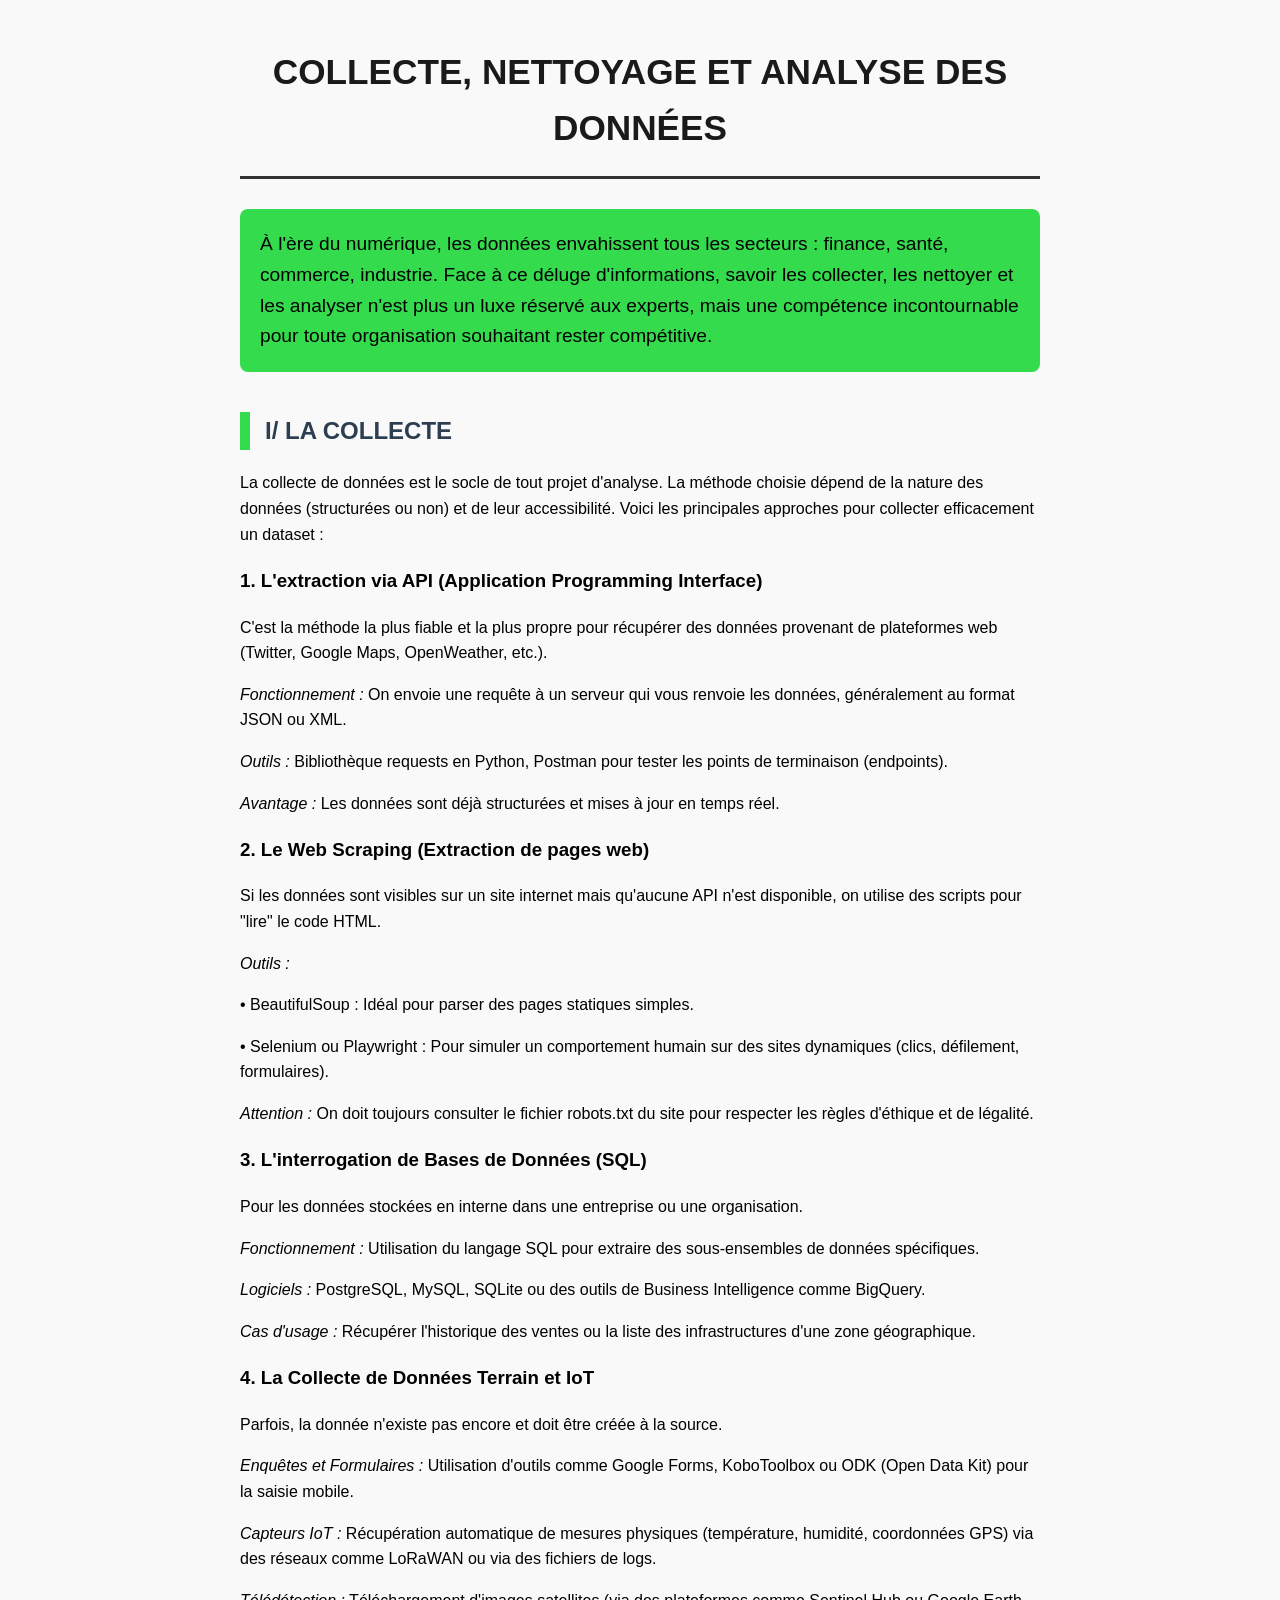
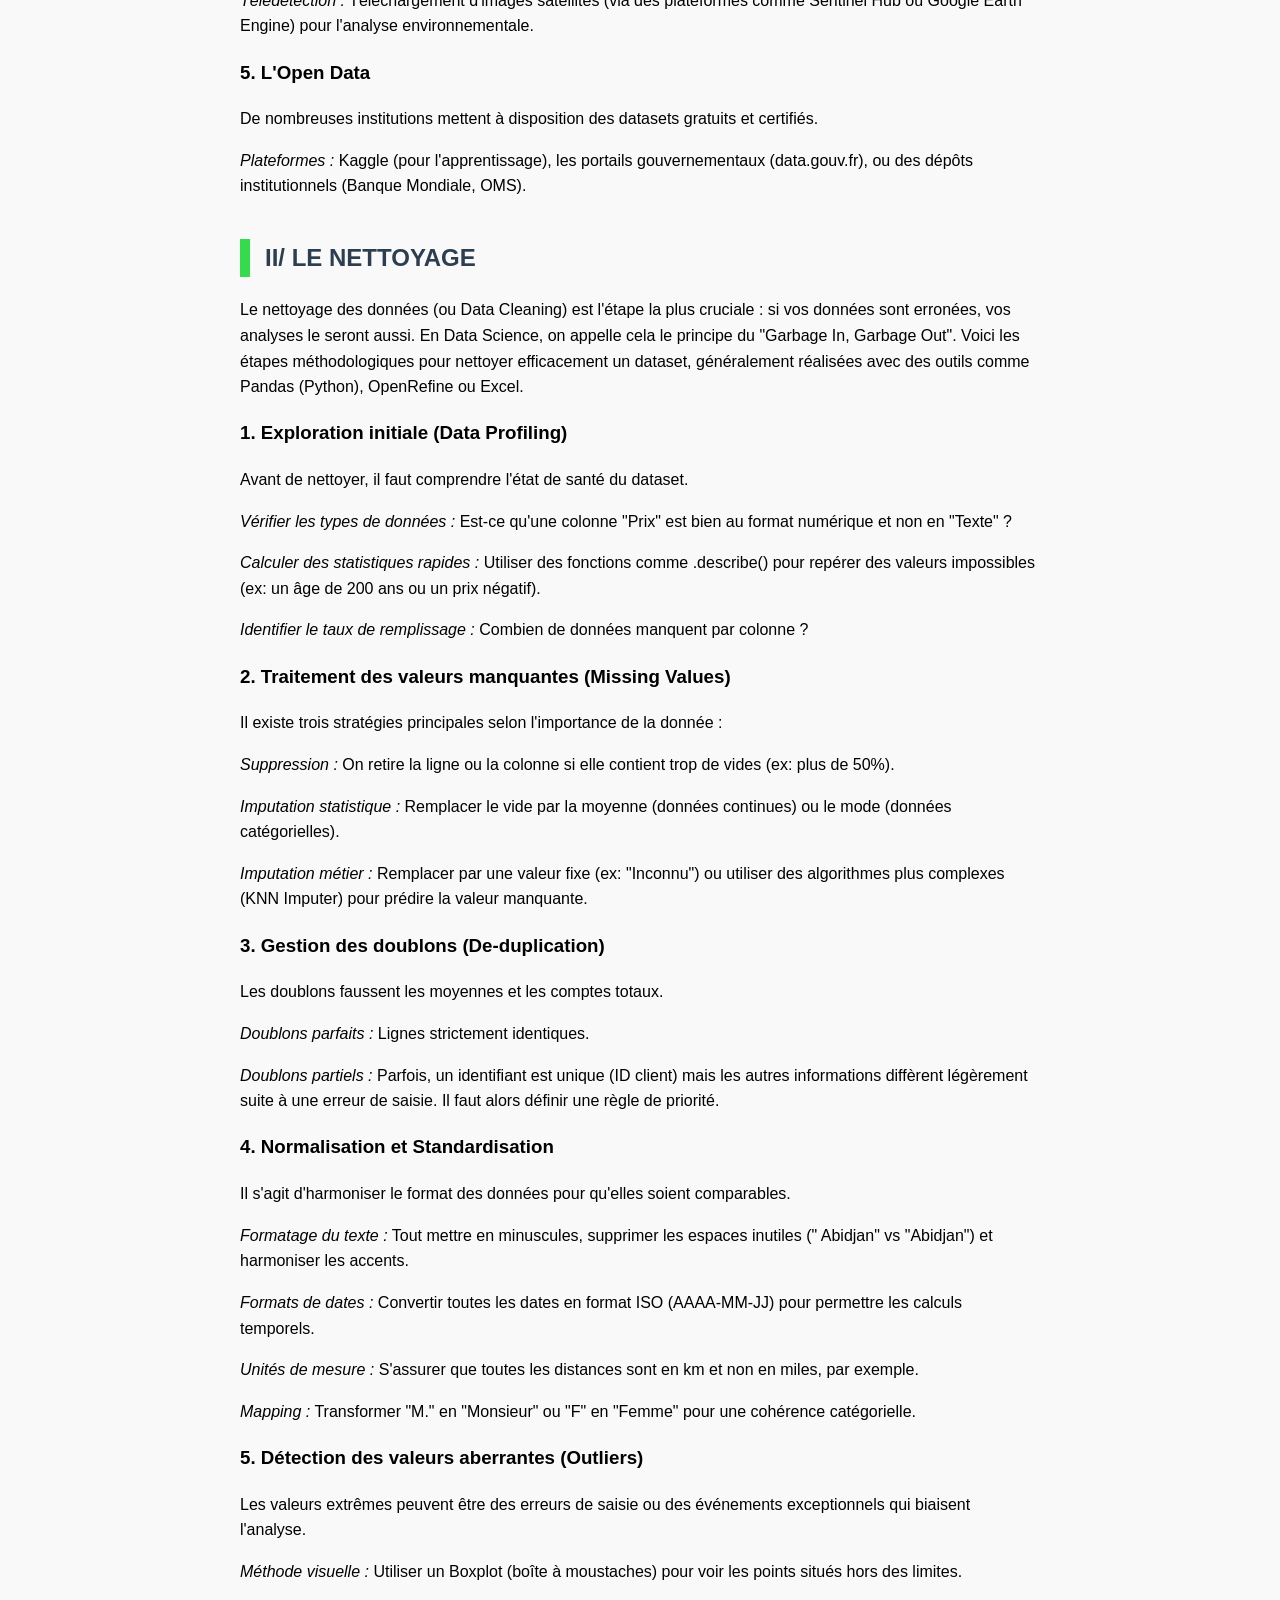
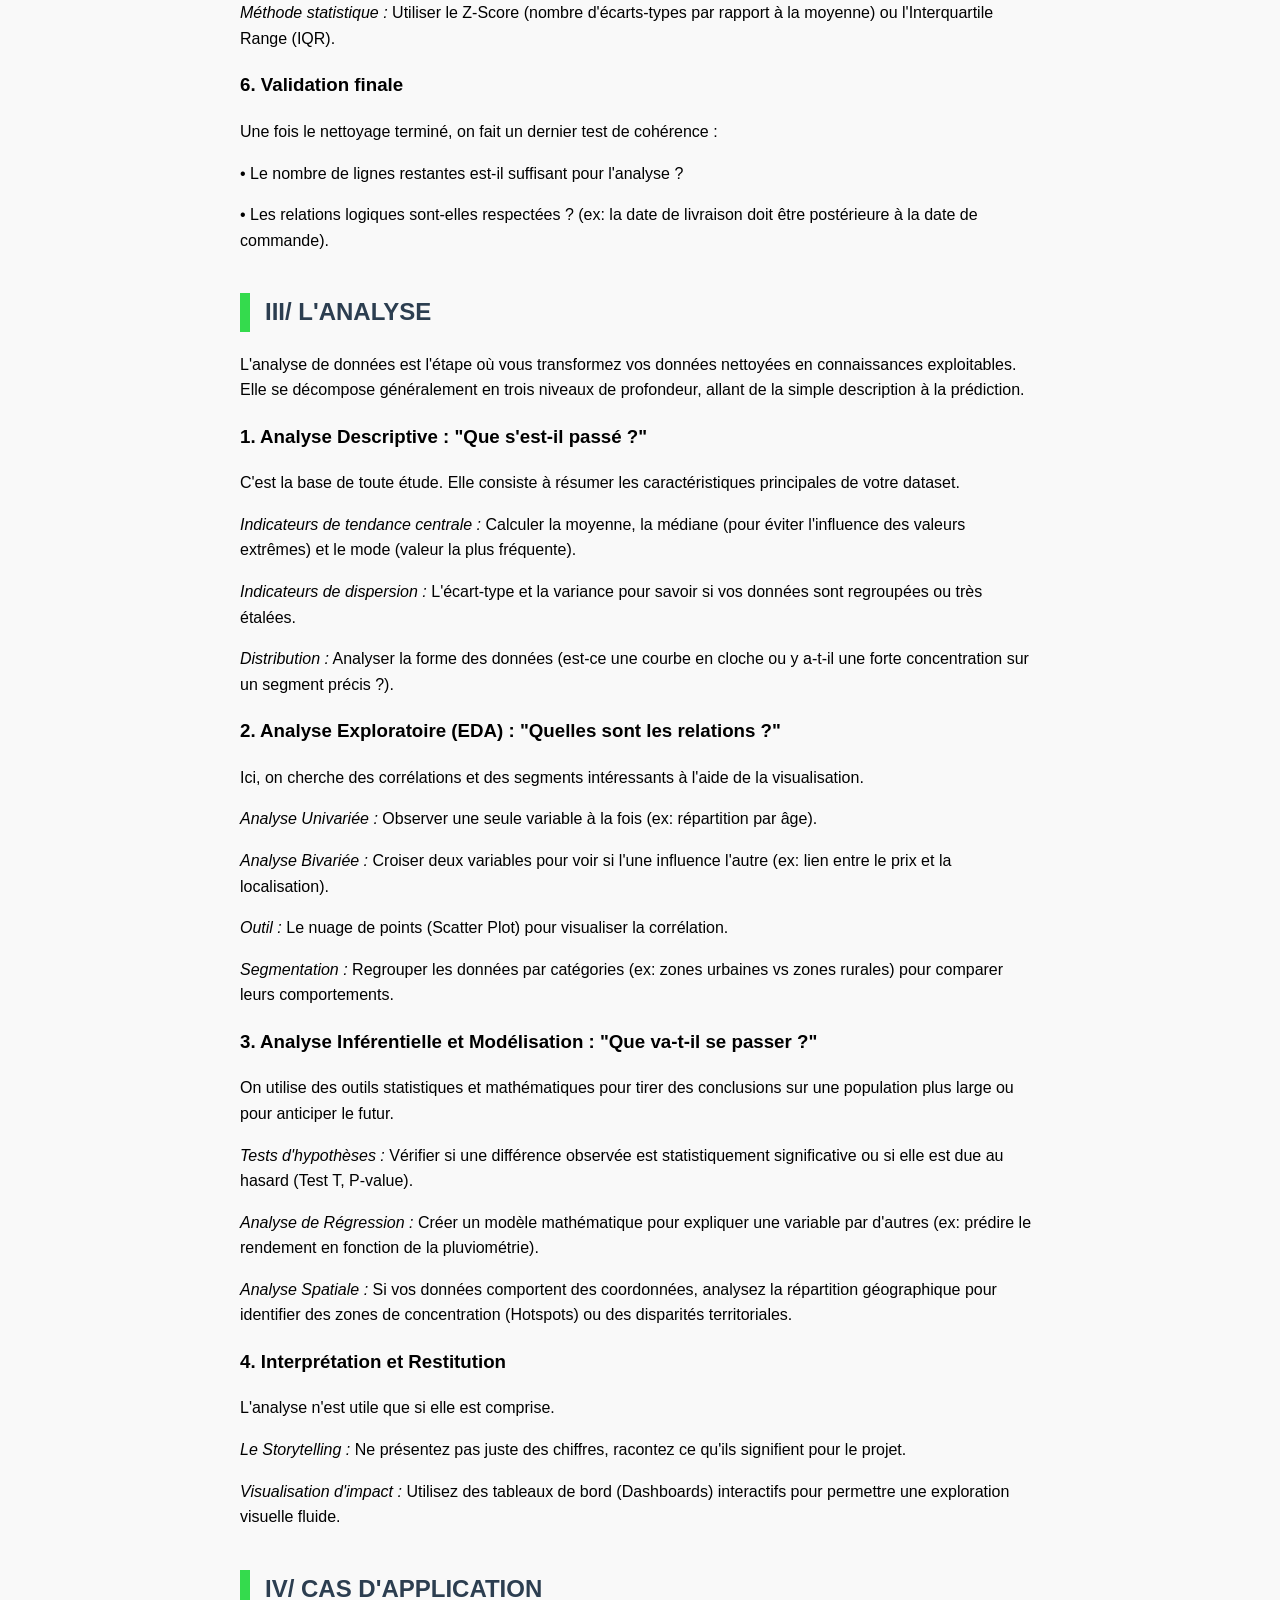
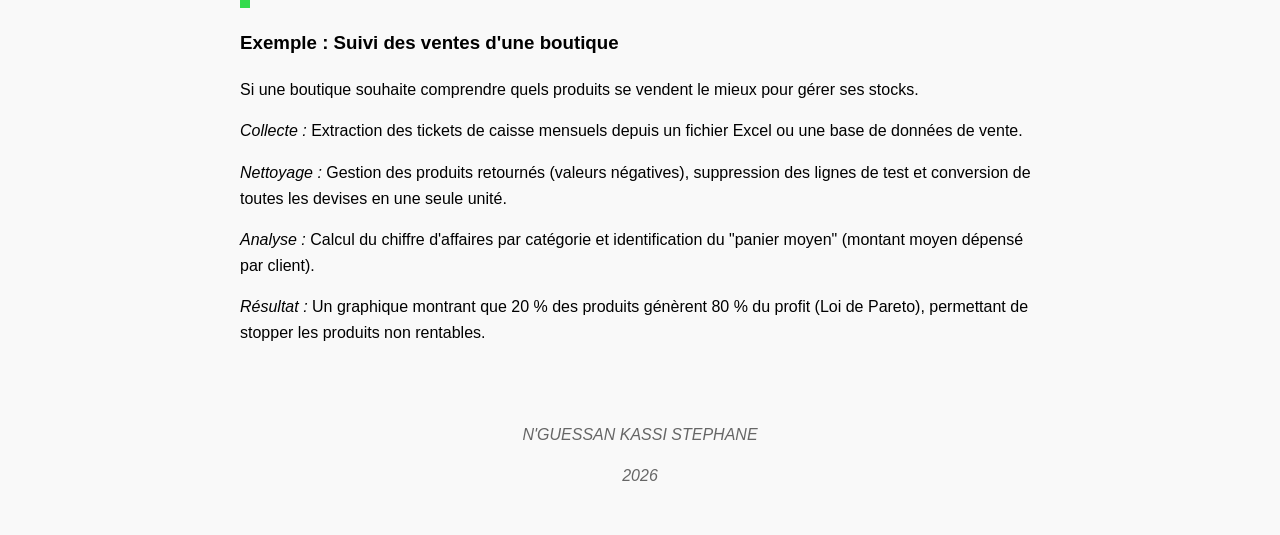
==== veille dataset/index.html @ 7bd2fc09 "veille dataset" ====
<!DOCTYPE html>
<html lang="fr">
<head>
    <meta charset="UTF-8">
    <meta name="viewport" content="width=device-width, initial-scale=1.0">
    <link rel="stylesheet" href="style.css">
    <title>Veille du 24</title>
</head>
<body>
    <h1>COLLECTE, NETTOYAGE ET ANALYSE DES DONNÉES</h1>

    <p class="intro">À l'ère du numérique, les données envahissent tous les secteurs : finance, santé, commerce, industrie. Face à ce déluge d'informations, savoir les collecter, les nettoyer et les analyser n'est plus un luxe réservé aux experts, mais une compétence incontournable pour toute organisation souhaitant rester compétitive.</p>

    <h2>I/ LA COLLECTE</h2>
    <p>La collecte de données est le socle de tout projet d'analyse. La méthode choisie dépend de la nature des données (structurées ou non) et de leur accessibilité. Voici les principales approches pour collecter efficacement un dataset :</p>

    <h3>1. L'extraction via API (Application Programming Interface)</h3>
    <p>C'est la méthode la plus fiable et la plus propre pour récupérer des données provenant de plateformes web (Twitter, Google Maps, OpenWeather, etc.).</p>
    <p><em>Fonctionnement :</em> On envoie une requête à un serveur qui vous renvoie les données, généralement au format JSON ou XML.</p>
    <p><em>Outils :</em> Bibliothèque requests en Python, Postman pour tester les points de terminaison (endpoints).</p>
    <p><em>Avantage :</em> Les données sont déjà structurées et mises à jour en temps réel.</p>

    <h3>2. Le Web Scraping (Extraction de pages web)</h3>
    <p>Si les données sont visibles sur un site internet mais qu'aucune API n'est disponible, on utilise des scripts pour "lire" le code HTML.</p>
    <p><em>Outils :</em></p>
    <p>• BeautifulSoup : Idéal pour parser des pages statiques simples.</p>
    <p>• Selenium ou Playwright : Pour simuler un comportement humain sur des sites dynamiques (clics, défilement, formulaires).</p>
    <p><em>Attention :</em> On doit toujours consulter le fichier robots.txt du site pour respecter les règles d'éthique et de légalité.</p>

    <h3>3. L'interrogation de Bases de Données (SQL)</h3>
    <p>Pour les données stockées en interne dans une entreprise ou une organisation.</p>
    <p><em>Fonctionnement :</em> Utilisation du langage SQL pour extraire des sous-ensembles de données spécifiques.</p>
    <p><em>Logiciels :</em> PostgreSQL, MySQL, SQLite ou des outils de Business Intelligence comme BigQuery.</p>
    <p><em>Cas d'usage :</em> Récupérer l'historique des ventes ou la liste des infrastructures d'une zone géographique.</p>

    <h3>4. La Collecte de Données Terrain et IoT</h3>
    <p>Parfois, la donnée n'existe pas encore et doit être créée à la source.</p>
    <p><em>Enquêtes et Formulaires :</em> Utilisation d'outils comme Google Forms, KoboToolbox ou ODK (Open Data Kit) pour la saisie mobile.</p>
    <p><em>Capteurs IoT :</em> Récupération automatique de mesures physiques (température, humidité, coordonnées GPS) via des réseaux comme LoRaWAN ou via des fichiers de logs.</p>
    <p><em>Télédétection :</em> Téléchargement d'images satellites (via des plateformes comme Sentinel Hub ou Google Earth Engine) pour l'analyse environnementale.</p>

    <h3>5. L'Open Data</h3>
    <p>De nombreuses institutions mettent à disposition des datasets gratuits et certifiés.</p>
    <p><em>Plateformes :</em> Kaggle (pour l'apprentissage), les portails gouvernementaux (data.gouv.fr), ou des dépôts institutionnels (Banque Mondiale, OMS).</p>

    <h2>II/ LE NETTOYAGE</h2>
    <p>Le nettoyage des données (ou Data Cleaning) est l'étape la plus cruciale : si vos données sont erronées, vos analyses le seront aussi. En Data Science, on appelle cela le principe du "Garbage In, Garbage Out". Voici les étapes méthodologiques pour nettoyer efficacement un dataset, généralement réalisées avec des outils comme Pandas (Python), OpenRefine ou Excel.</p>

    <h3>1. Exploration initiale (Data Profiling)</h3>
    <p>Avant de nettoyer, il faut comprendre l'état de santé du dataset.</p>
    <p><em>Vérifier les types de données :</em> Est-ce qu'une colonne "Prix" est bien au format numérique et non en "Texte" ?</p>
    <p><em>Calculer des statistiques rapides :</em> Utiliser des fonctions comme .describe() pour repérer des valeurs impossibles (ex: un âge de 200 ans ou un prix négatif).</p>
    <p><em>Identifier le taux de remplissage :</em> Combien de données manquent par colonne ?</p>

    <h3>2. Traitement des valeurs manquantes (Missing Values)</h3>
    <p>Il existe trois stratégies principales selon l'importance de la donnée :</p>
    <p><em>Suppression :</em> On retire la ligne ou la colonne si elle contient trop de vides (ex: plus de 50%).</p>
    <p><em>Imputation statistique :</em> Remplacer le vide par la moyenne (données continues) ou le mode (données catégorielles).</p>
    <p><em>Imputation métier :</em> Remplacer par une valeur fixe (ex: "Inconnu") ou utiliser des algorithmes plus complexes (KNN Imputer) pour prédire la valeur manquante.</p>

    <h3>3. Gestion des doublons (De-duplication)</h3>
    <p>Les doublons faussent les moyennes et les comptes totaux.</p>
    <p><em>Doublons parfaits :</em> Lignes strictement identiques.</p>
    <p><em>Doublons partiels :</em> Parfois, un identifiant est unique (ID client) mais les autres informations diffèrent légèrement suite à une erreur de saisie. Il faut alors définir une règle de priorité.</p>

    <h3>4. Normalisation et Standardisation</h3>
    <p>Il s'agit d'harmoniser le format des données pour qu'elles soient comparables.</p>
    <p><em>Formatage du texte :</em> Tout mettre en minuscules, supprimer les espaces inutiles (" Abidjan" vs "Abidjan") et harmoniser les accents.</p>
    <p><em>Formats de dates :</em> Convertir toutes les dates en format ISO (AAAA-MM-JJ) pour permettre les calculs temporels.</p>
    <p><em>Unités de mesure :</em> S'assurer que toutes les distances sont en km et non en miles, par exemple.</p>
    <p><em>Mapping :</em> Transformer "M." en "Monsieur" ou "F" en "Femme" pour une cohérence catégorielle.</p>

    <h3>5. Détection des valeurs aberrantes (Outliers)</h3>
    <p>Les valeurs extrêmes peuvent être des erreurs de saisie ou des événements exceptionnels qui biaisent l'analyse.</p>
    <p><em>Méthode visuelle :</em> Utiliser un Boxplot (boîte à moustaches) pour voir les points situés hors des limites.</p>
    <p><em>Méthode statistique :</em> Utiliser le Z-Score (nombre d'écarts-types par rapport à la moyenne) ou l'Interquartile Range (IQR).</p>

    <h3>6. Validation finale</h3>
    <p>Une fois le nettoyage terminé, on fait un dernier test de cohérence :</p>
    <p>• Le nombre de lignes restantes est-il suffisant pour l'analyse ?</p>
    <p>• Les relations logiques sont-elles respectées ? (ex: la date de livraison doit être postérieure à la date de commande).</p>

    <h2>III/ L'ANALYSE</h2>
    <p>L'analyse de données est l'étape où vous transformez vos données nettoyées en connaissances exploitables. Elle se décompose généralement en trois niveaux de profondeur, allant de la simple description à la prédiction.</p>

    <h3>1. Analyse Descriptive : "Que s'est-il passé ?"</h3>
    <p>C'est la base de toute étude. Elle consiste à résumer les caractéristiques principales de votre dataset.</p>
    <p><em>Indicateurs de tendance centrale :</em> Calculer la moyenne, la médiane (pour éviter l'influence des valeurs extrêmes) et le mode (valeur la plus fréquente).</p>
    <p><em>Indicateurs de dispersion :</em> L'écart-type et la variance pour savoir si vos données sont regroupées ou très étalées.</p>
    <p><em>Distribution :</em> Analyser la forme des données (est-ce une courbe en cloche ou y a-t-il une forte concentration sur un segment précis ?).</p>

    <h3>2. Analyse Exploratoire (EDA) : "Quelles sont les relations ?"</h3>
    <p>Ici, on cherche des corrélations et des segments intéressants à l'aide de la visualisation.</p>
    <p><em>Analyse Univariée :</em> Observer une seule variable à la fois (ex: répartition par âge).</p>
    <p><em>Analyse Bivariée :</em> Croiser deux variables pour voir si l'une influence l'autre (ex: lien entre le prix et la localisation).</p>
    <p><em>Outil :</em> Le nuage de points (Scatter Plot) pour visualiser la corrélation.</p>
    <p><em>Segmentation :</em> Regrouper les données par catégories (ex: zones urbaines vs zones rurales) pour comparer leurs comportements.</p>

    <h3>3. Analyse Inférentielle et Modélisation : "Que va-t-il se passer ?"</h3>
    <p>On utilise des outils statistiques et mathématiques pour tirer des conclusions sur une population plus large ou pour anticiper le futur.</p>
    <p><em>Tests d'hypothèses :</em> Vérifier si une différence observée est statistiquement significative ou si elle est due au hasard (Test T, P-value).</p>
    <p><em>Analyse de Régression :</em> Créer un modèle mathématique pour expliquer une variable par d'autres (ex: prédire le rendement en fonction de la pluviométrie).</p>
    <p><em>Analyse Spatiale :</em> Si vos données comportent des coordonnées, analysez la répartition géographique pour identifier des zones de concentration (Hotspots) ou des disparités territoriales.</p>

    <h3>4. Interprétation et Restitution</h3>
    <p>L'analyse n'est utile que si elle est comprise.</p>
    <p><em>Le Storytelling :</em> Ne présentez pas juste des chiffres, racontez ce qu'ils signifient pour le projet.</p>
    <p><em>Visualisation d'impact :</em> Utilisez des tableaux de bord (Dashboards) interactifs pour permettre une exploration visuelle fluide.</p>

    <h2>IV/ CAS D'APPLICATION</h2>
    <h3>Exemple : Suivi des ventes d'une boutique</h3>
    <p>Si une boutique souhaite comprendre quels produits se vendent le mieux pour gérer ses stocks.</p>
    <p><em>Collecte :</em> Extraction des tickets de caisse mensuels depuis un fichier Excel ou une base de données de vente.</p>
    <p><em>Nettoyage :</em> Gestion des produits retournés (valeurs négatives), suppression des lignes de test et conversion de toutes les devises en une seule unité.</p>
    <p><em>Analyse :</em> Calcul du chiffre d'affaires par catégorie et identification du "panier moyen" (montant moyen dépensé par client).</p>
    <p><em>Résultat :</em> Un graphique montrant que 20 % des produits génèrent 80 % du profit (Loi de Pareto), permettant de stopper les produits non rentables.</p>

    <footer>
        <p>N'GUESSAN KASSI STEPHANE</p>
        <p>2026</p>
    </footer>
</body>
</html>
---- veille dataset/style.css ----
body {
            font-family: Arial, sans-serif;
            line-height: 1.6;
            max-width: 800px;
            margin: 0 auto;
            padding: 20px;
            background: #f9f9f9;
        }

        h1 {
            font-size: 2.2rem;
            color: #1a1a1a;
            text-align: center;
            border-bottom: 3px solid #333;
            padding-bottom: 20px;
        }

        .intro {
            font-size: 1.2rem;
            background: #34db4d;
            padding: 20px;
            border-radius: 8px;
            margin: 30px 0;
        }

        h2 {
            color: #2c3e50;
            border-left: 10px solid #34db4d;
            padding-left: 15px;
            margin-top: 40px;
        }

        

       

        footer {
            text-align: center;
            margin-top: 50px;
            padding: 10px;
            color: #666;
            font-style: italic;
        }
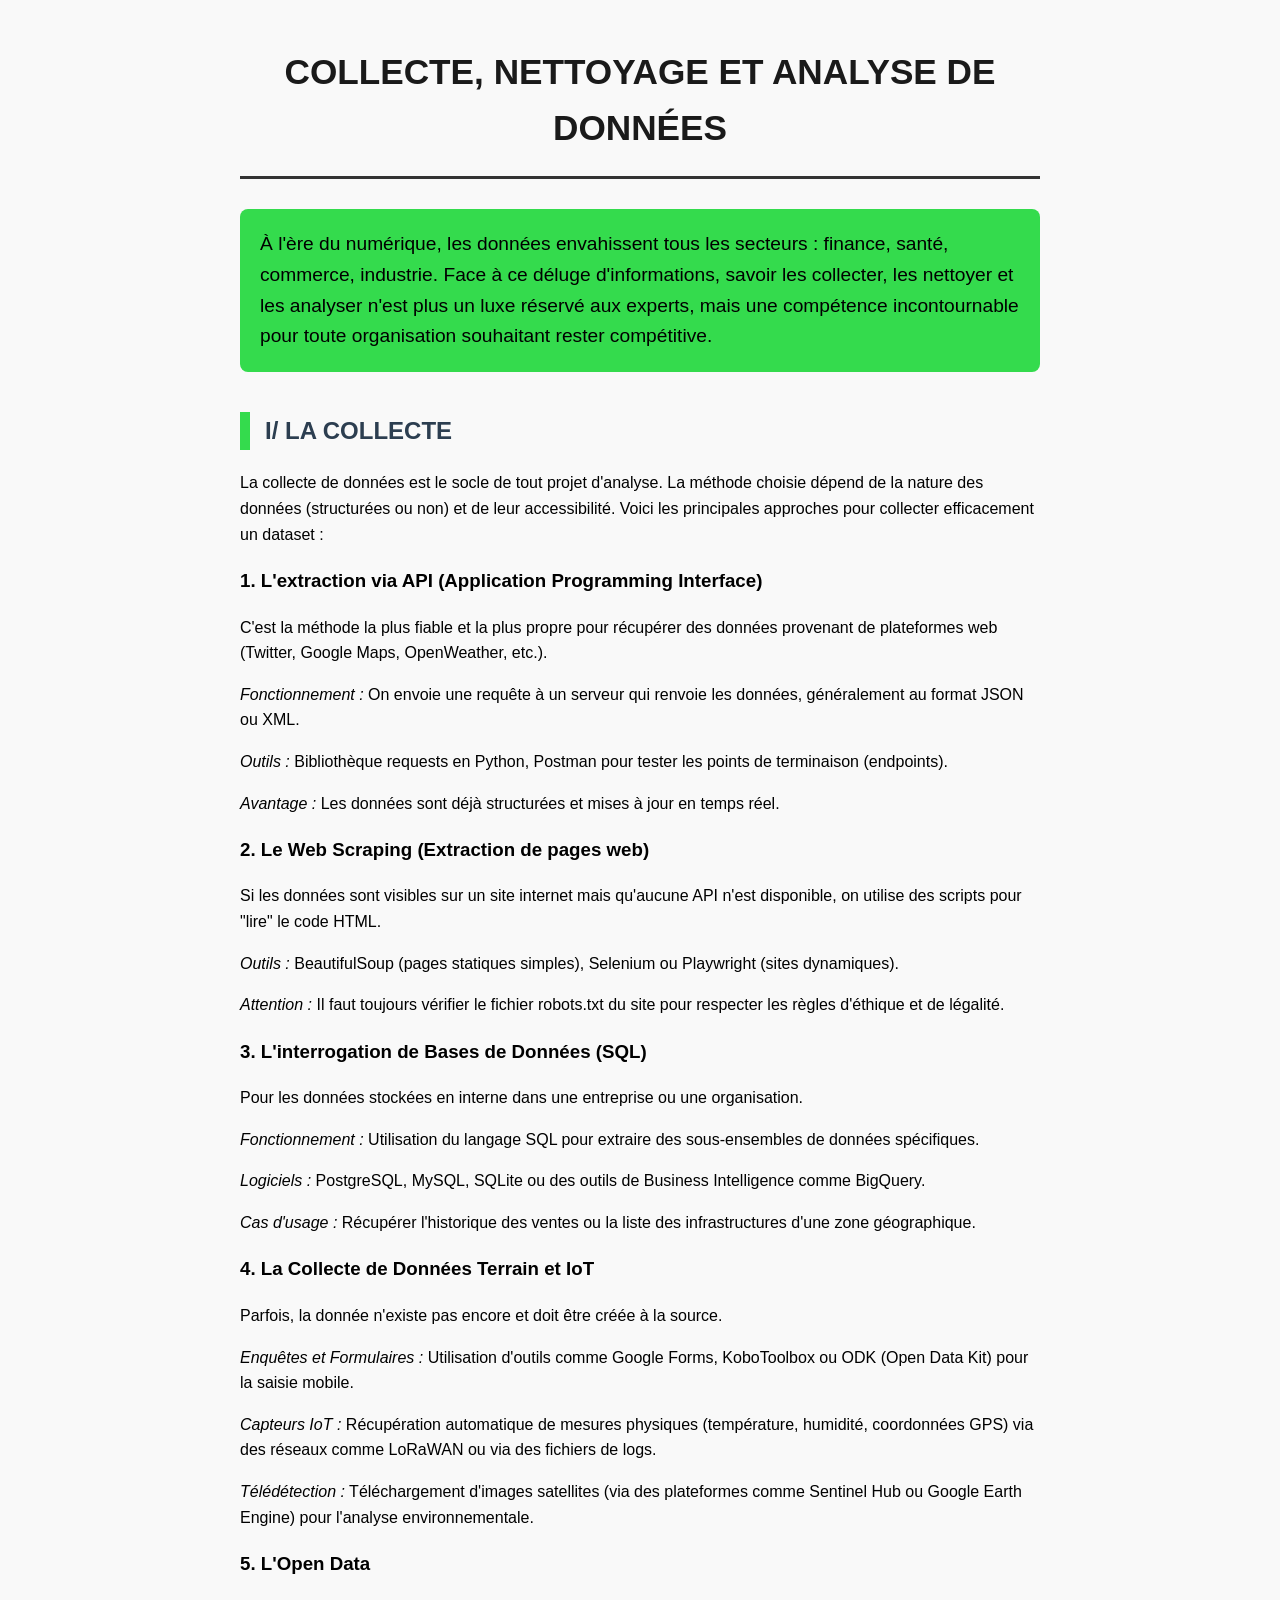
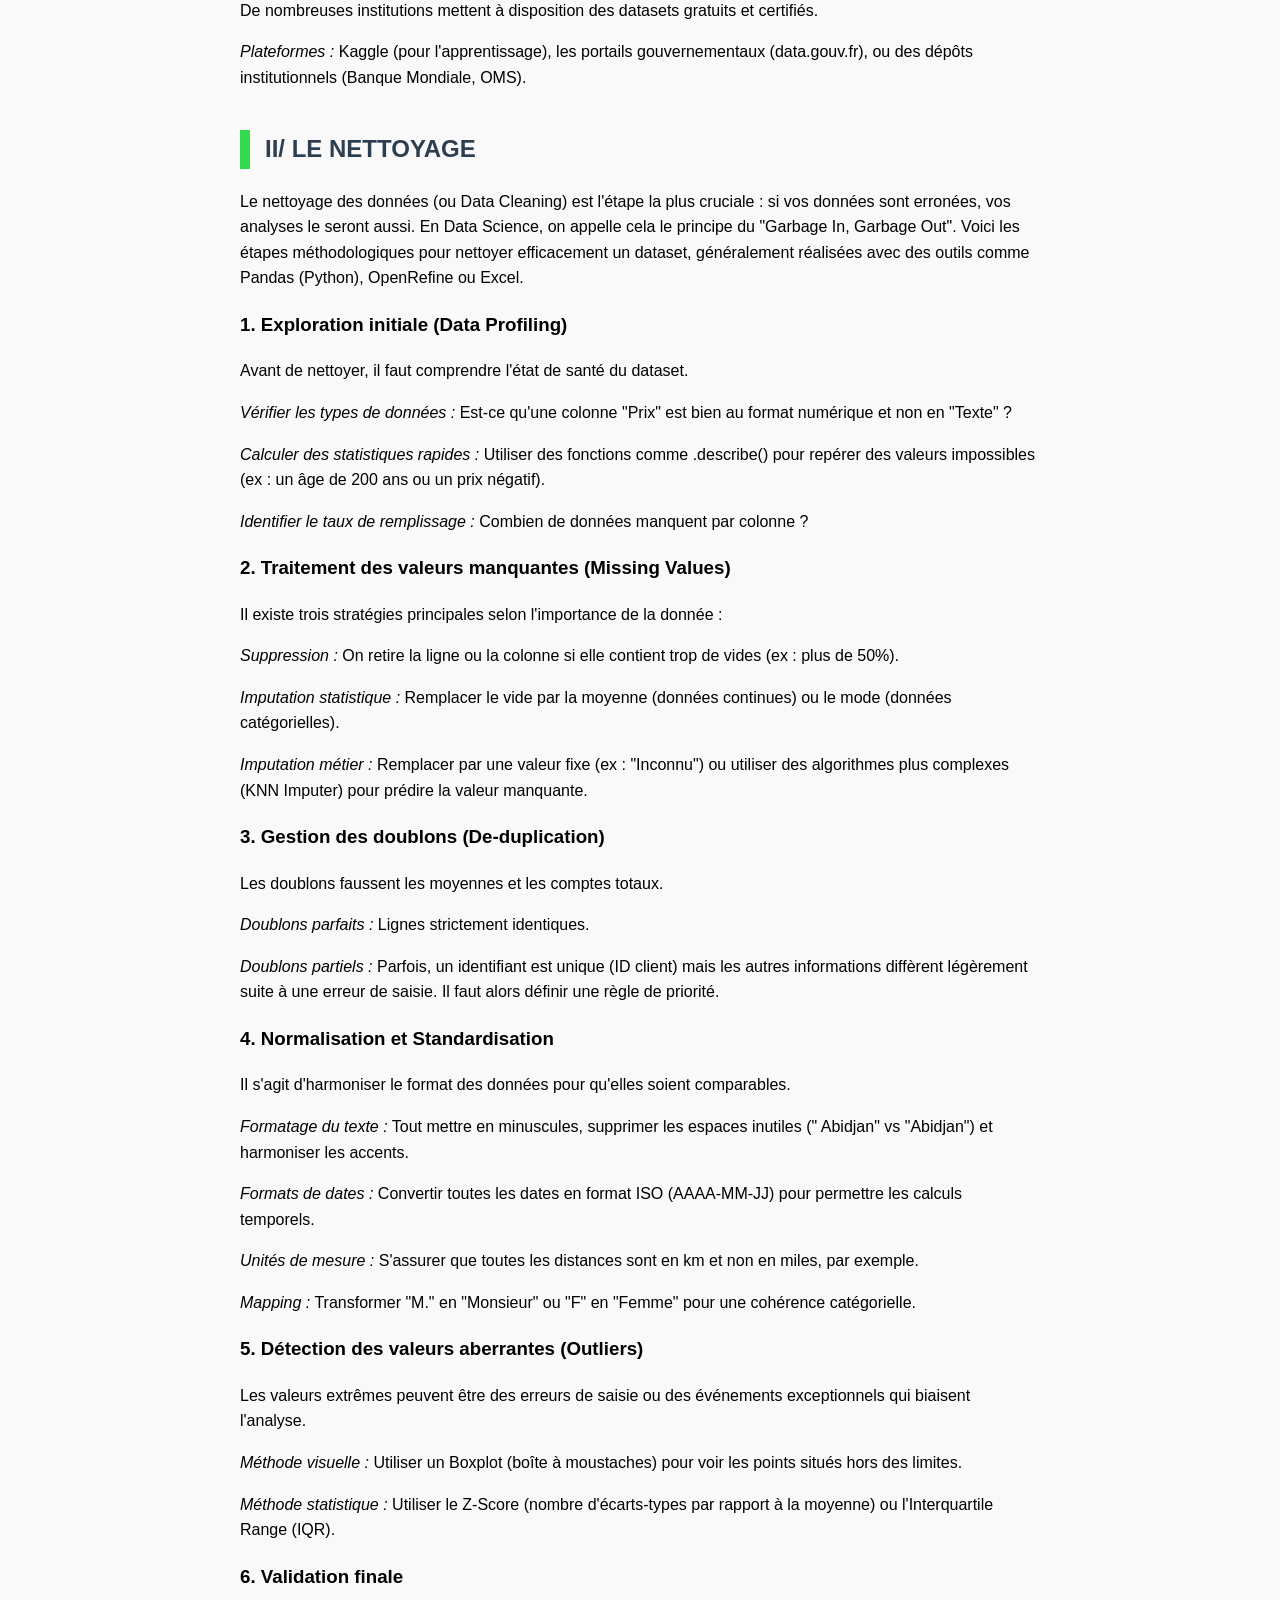
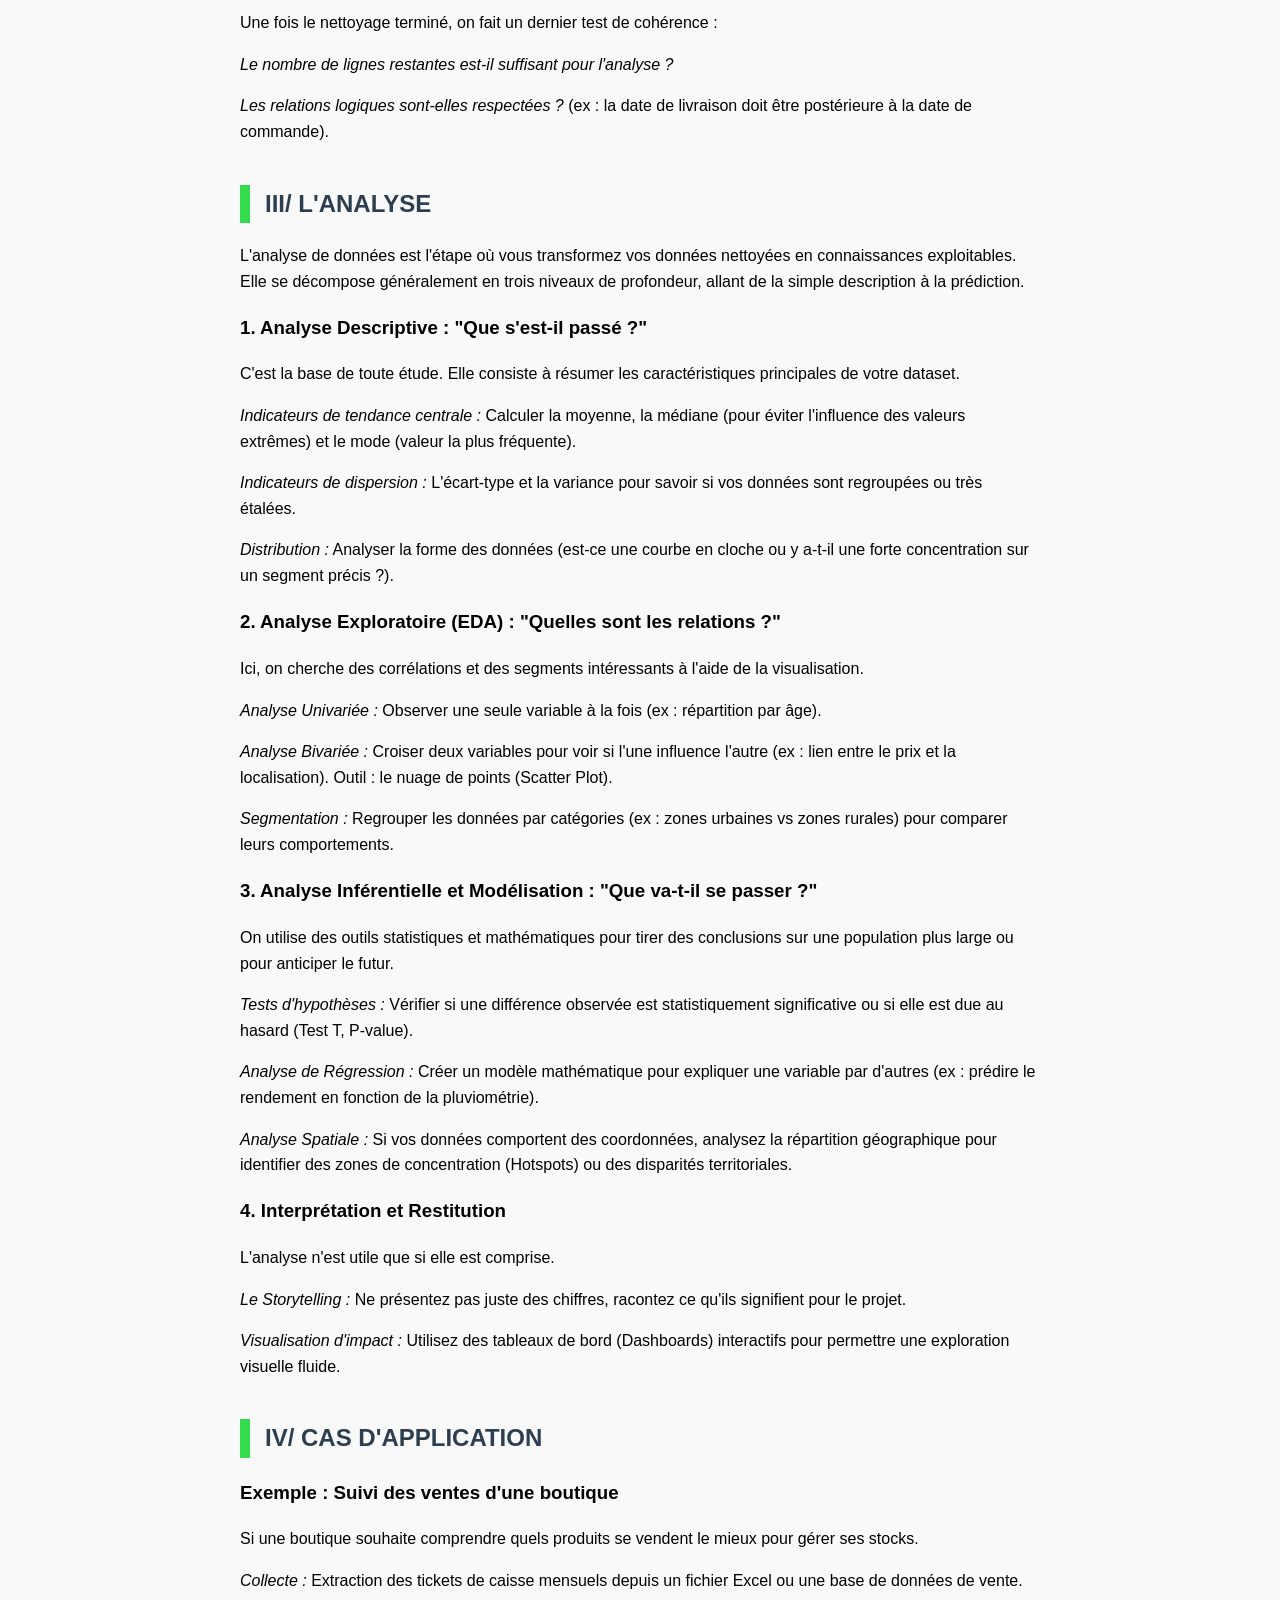
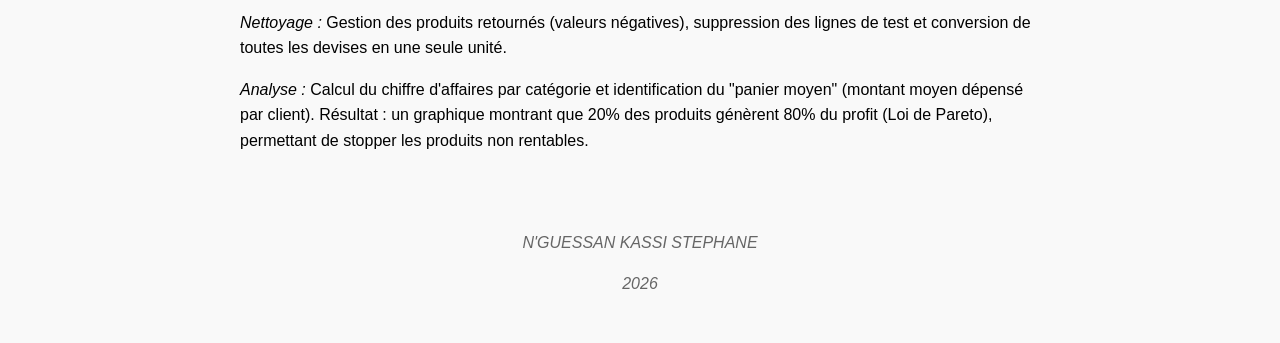
==== commit 5d4a1833: "veille dataset" ====
--- a/veille dataset/index.html
+++ b/veille dataset/index.html
@@ -7,7 +7,7 @@
     <title>Veille du 24</title>
 </head>
 <body>
-    <h1>COLLECTE, NETTOYAGE ET ANALYSE DES DONNÉES</h1>
+    <h1>COLLECTE, NETTOYAGE ET ANALYSE DE DONNÉES</h1>
 
     <p class="intro">À l'ère du numérique, les données envahissent tous les secteurs : finance, santé, commerce, industrie. Face à ce déluge d'informations, savoir les collecter, les nettoyer et les analyser n'est plus un luxe réservé aux experts, mais une compétence incontournable pour toute organisation souhaitant rester compétitive.</p>
 
@@ -16,16 +16,14 @@
 
     <h3>1. L'extraction via API (Application Programming Interface)</h3>
     <p>C'est la méthode la plus fiable et la plus propre pour récupérer des données provenant de plateformes web (Twitter, Google Maps, OpenWeather, etc.).</p>
-    <p><em>Fonctionnement :</em> On envoie une requête à un serveur qui vous renvoie les données, généralement au format JSON ou XML.</p>
+    <p><em>Fonctionnement :</em> On envoie une requête à un serveur qui renvoie les données, généralement au format JSON ou XML.</p>
     <p><em>Outils :</em> Bibliothèque requests en Python, Postman pour tester les points de terminaison (endpoints).</p>
     <p><em>Avantage :</em> Les données sont déjà structurées et mises à jour en temps réel.</p>
 
     <h3>2. Le Web Scraping (Extraction de pages web)</h3>
     <p>Si les données sont visibles sur un site internet mais qu'aucune API n'est disponible, on utilise des scripts pour "lire" le code HTML.</p>
-    <p><em>Outils :</em></p>
-    <p>• BeautifulSoup : Idéal pour parser des pages statiques simples.</p>
-    <p>• Selenium ou Playwright : Pour simuler un comportement humain sur des sites dynamiques (clics, défilement, formulaires).</p>
-    <p><em>Attention :</em> On doit toujours consulter le fichier robots.txt du site pour respecter les règles d'éthique et de légalité.</p>
+    <p><em>Outils :</em> BeautifulSoup (pages statiques simples), Selenium ou Playwright (sites dynamiques).</p>
+    <p><em>Attention :</em> Il faut toujours vérifier le fichier robots.txt du site pour respecter les règles d'éthique et de légalité.</p>
 
     <h3>3. L'interrogation de Bases de Données (SQL)</h3>
     <p>Pour les données stockées en interne dans une entreprise ou une organisation.</p>
@@ -49,14 +47,14 @@
     <h3>1. Exploration initiale (Data Profiling)</h3>
     <p>Avant de nettoyer, il faut comprendre l'état de santé du dataset.</p>
     <p><em>Vérifier les types de données :</em> Est-ce qu'une colonne "Prix" est bien au format numérique et non en "Texte" ?</p>
-    <p><em>Calculer des statistiques rapides :</em> Utiliser des fonctions comme .describe() pour repérer des valeurs impossibles (ex: un âge de 200 ans ou un prix négatif).</p>
+    <p><em>Calculer des statistiques rapides :</em> Utiliser des fonctions comme .describe() pour repérer des valeurs impossibles (ex : un âge de 200 ans ou un prix négatif).</p>
     <p><em>Identifier le taux de remplissage :</em> Combien de données manquent par colonne ?</p>
 
     <h3>2. Traitement des valeurs manquantes (Missing Values)</h3>
     <p>Il existe trois stratégies principales selon l'importance de la donnée :</p>
-    <p><em>Suppression :</em> On retire la ligne ou la colonne si elle contient trop de vides (ex: plus de 50%).</p>
+    <p><em>Suppression :</em> On retire la ligne ou la colonne si elle contient trop de vides (ex : plus de 50%).</p>
     <p><em>Imputation statistique :</em> Remplacer le vide par la moyenne (données continues) ou le mode (données catégorielles).</p>
-    <p><em>Imputation métier :</em> Remplacer par une valeur fixe (ex: "Inconnu") ou utiliser des algorithmes plus complexes (KNN Imputer) pour prédire la valeur manquante.</p>
+    <p><em>Imputation métier :</em> Remplacer par une valeur fixe (ex : "Inconnu") ou utiliser des algorithmes plus complexes (KNN Imputer) pour prédire la valeur manquante.</p>
 
     <h3>3. Gestion des doublons (De-duplication)</h3>
     <p>Les doublons faussent les moyennes et les comptes totaux.</p>
@@ -77,8 +75,8 @@
 
     <h3>6. Validation finale</h3>
     <p>Une fois le nettoyage terminé, on fait un dernier test de cohérence :</p>
-    <p>• Le nombre de lignes restantes est-il suffisant pour l'analyse ?</p>
-    <p>• Les relations logiques sont-elles respectées ? (ex: la date de livraison doit être postérieure à la date de commande).</p>
+    <p><em>Le nombre de lignes restantes est-il suffisant pour l'analyse ?</em></p>
+    <p><em>Les relations logiques sont-elles respectées ?</em> (ex : la date de livraison doit être postérieure à la date de commande).</p>
 
     <h2>III/ L'ANALYSE</h2>
     <p>L'analyse de données est l'étape où vous transformez vos données nettoyées en connaissances exploitables. Elle se décompose généralement en trois niveaux de profondeur, allant de la simple description à la prédiction.</p>
@@ -91,15 +89,14 @@
 
     <h3>2. Analyse Exploratoire (EDA) : "Quelles sont les relations ?"</h3>
     <p>Ici, on cherche des corrélations et des segments intéressants à l'aide de la visualisation.</p>
-    <p><em>Analyse Univariée :</em> Observer une seule variable à la fois (ex: répartition par âge).</p>
-    <p><em>Analyse Bivariée :</em> Croiser deux variables pour voir si l'une influence l'autre (ex: lien entre le prix et la localisation).</p>
-    <p><em>Outil :</em> Le nuage de points (Scatter Plot) pour visualiser la corrélation.</p>
-    <p><em>Segmentation :</em> Regrouper les données par catégories (ex: zones urbaines vs zones rurales) pour comparer leurs comportements.</p>
+    <p><em>Analyse Univariée :</em> Observer une seule variable à la fois (ex : répartition par âge).</p>
+    <p><em>Analyse Bivariée :</em> Croiser deux variables pour voir si l'une influence l'autre (ex : lien entre le prix et la localisation). Outil : le nuage de points (Scatter Plot).</p>
+    <p><em>Segmentation :</em> Regrouper les données par catégories (ex : zones urbaines vs zones rurales) pour comparer leurs comportements.</p>
 
     <h3>3. Analyse Inférentielle et Modélisation : "Que va-t-il se passer ?"</h3>
     <p>On utilise des outils statistiques et mathématiques pour tirer des conclusions sur une population plus large ou pour anticiper le futur.</p>
     <p><em>Tests d'hypothèses :</em> Vérifier si une différence observée est statistiquement significative ou si elle est due au hasard (Test T, P-value).</p>
-    <p><em>Analyse de Régression :</em> Créer un modèle mathématique pour expliquer une variable par d'autres (ex: prédire le rendement en fonction de la pluviométrie).</p>
+    <p><em>Analyse de Régression :</em> Créer un modèle mathématique pour expliquer une variable par d'autres (ex : prédire le rendement en fonction de la pluviométrie).</p>
     <p><em>Analyse Spatiale :</em> Si vos données comportent des coordonnées, analysez la répartition géographique pour identifier des zones de concentration (Hotspots) ou des disparités territoriales.</p>
 
     <h3>4. Interprétation et Restitution</h3>
@@ -112,8 +109,7 @@
     <p>Si une boutique souhaite comprendre quels produits se vendent le mieux pour gérer ses stocks.</p>
     <p><em>Collecte :</em> Extraction des tickets de caisse mensuels depuis un fichier Excel ou une base de données de vente.</p>
     <p><em>Nettoyage :</em> Gestion des produits retournés (valeurs négatives), suppression des lignes de test et conversion de toutes les devises en une seule unité.</p>
-    <p><em>Analyse :</em> Calcul du chiffre d'affaires par catégorie et identification du "panier moyen" (montant moyen dépensé par client).</p>
-    <p><em>Résultat :</em> Un graphique montrant que 20 % des produits génèrent 80 % du profit (Loi de Pareto), permettant de stopper les produits non rentables.</p>
+    <p><em>Analyse :</em> Calcul du chiffre d'affaires par catégorie et identification du "panier moyen" (montant moyen dépensé par client). Résultat : un graphique montrant que 20% des produits génèrent 80% du profit (Loi de Pareto), permettant de stopper les produits non rentables.</p>
 
     <footer>
         <p>N'GUESSAN KASSI STEPHANE</p>
